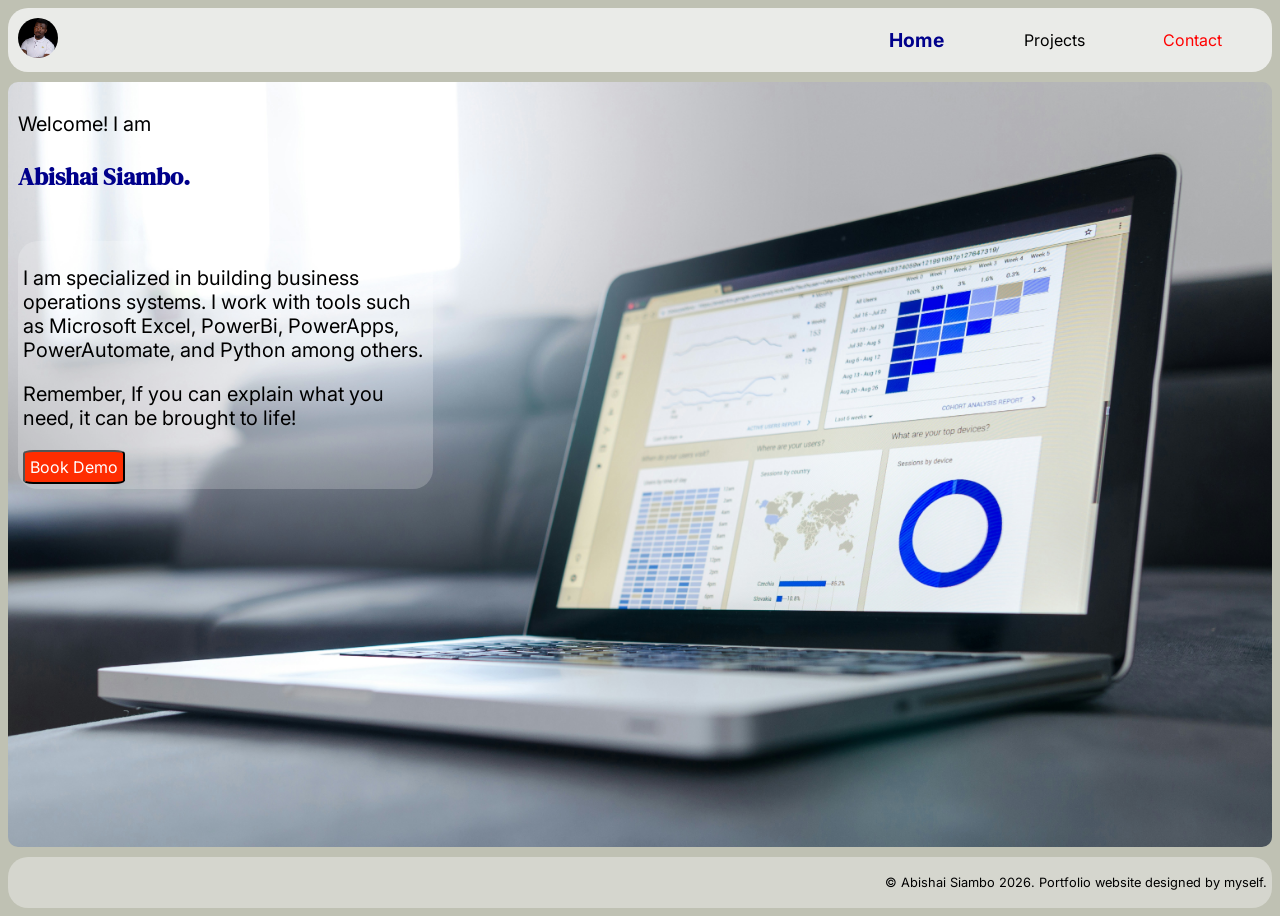
==== index.html @ 9d26d502 "Add files via upload" ====
<!DOCTYPE html>
    <html>

        <!--Head Section page-->
        <head>
            <meta charset = "UTF-8">
            <meta name="viewport" content="width=device-width"/>
            <title>Abishai Siambo</title>
            <link href="./MutoPortfolio.CSS" rel="stylesheet"/> 
            
            <!--Font External Link-->
            <link rel="preconnect" href="https://fonts.googleapis.com">
            <link rel="preconnect" href="https://fonts.gstatic.com" crossorigin>
            <link href="https://fonts.googleapis.com/css2?family=DM+Serif+Display:ital@0;1&family=Inter:ital,opsz,wght@0,14..32,100..900;1,14..32,100..900&family=Lora:ital,wght@0,400..700;1,400..700&family=Plus+Jakarta+Sans:ital,wght@0,200..800;1,200..800&display=swap" rel="stylesheet">
        </head>




















        <!--Body Section of Home Page-->
        <body>

            <!--Navigation section for the site-->
            <nav class="nav-items" id="top-navbar">
                <div class="nav-container">
                    <div class="pic-home">
                            <img src="./LinkedIn Profile Pic.jpg" />
                    </div>
                    <button class="navig home active">Home</button>
                    <button class="navig proj">Projects</button>
                    <button class="navig cont">Contact</button>               
                    
                </div>
            </nav>

            <!--Main section of the body-->
            <main>
                
                <section class="home main-container show">
                    <div> 
                        <p>Welcome! I am<br>
                        <p style="font-size: larger; font-weight: bolder; color: darkblue; font-family: DM Serif Display;">Abishai Siambo.</p>
                    </div>
                    <div></div>
                    <div></div>
                    <div class="intro-descr"> 
                        <p>I am specialized in building business operations systems. I work with tools such as Microsoft Excel, PowerBi, PowerApps, PowerAutomate, and Python among others.
                        <p>Remember, If you can explain what you need, it can be brought to life! </p>
                        <button class="home-demo-button">Book Demo</button>
                    </div>    
                    <div></div>
                    <div></div>
                </section>





























                <section class="projects main-container">
                    
                    <!-- ─── Section header + filter ─────────────────────────── -->
                    <div class="section-header">
                        <div class="filter-wrap">
                        <label for="cat-select">Filter</label>
                        <select class="filter-select" id="cat-select">
                            <option value="all">All projects</option>
                            <option value="power-platform">Power Platform</option>
                            <option value="excel">Excel</option>
                            <option value="power-bi">PowerBI</option>
                            <option value="web-dev">Web-Dev</option>
                        </select>
                        </div>
                    </div>








                    <!-- ─── Project list ─────────────────────────────────────── -->
                    <!--
                        Each .project-card has a data-category attribute.
                        The JS reads this to show/hide cards when the select changes.
                        Add more cards below following the exact same structure.
                    -->
                    <div class="project-list" id="project-list">


                        <!-- ══ Card 1: GK Millers Project ══════════════ -->
                        <div class="project-card" data-category="excel">

                            <!-- Always-visible header — clicking anywhere here toggles expand -->
                            <div class="card-header">

                                <!-- Thumbnail: swap src for a real screenshot -->
                                <img
                                class="card-thumb"
                                src="./Excel Logo.png"
                                onerror="this.style.background='#e2dfd8';this.removeAttribute('src')"
                                />

                                <!-- Title + short description -->
                                <div class="card-info">
                                <h3>Milling Company Production Planning Model</h3>
                                <p> Comprehensive excel-based model for production planning. Shows long-term inventory forecast based on planned production volumes and forecasted sales. </p>
                                <span class="card-tag">Excel</span>
                                </div>

                                <!-- Animated chevron -->
                                <svg class="card-chevron" viewBox="0 0 20 20" fill="none"
                                    stroke="currentColor" stroke-width="1.6" aria-hidden="true">
                                <polyline points="5,8 10,13 15,8"/>
                                </svg>

                            </div><!-- /.card-header -->


                            <!-- Expandable panel — hidden until card is clicked -->
                            <div class="card-expand">
                                <div class="expand-inner">

                                    <p class="expand-label">About this project</p>
                                    <p class="expand-body">
                                        This project demonstrates my planning and inventory management knowledge. It shows how a weekly input model can be prensented to stakeholders on a monthly basis. <br><br> 
                                        The model incorporates the full Sales and Operations Planning process. The weekly sales forecast, finnished goods inventory status, and raw materials inventory status a taken as starting inputs.
                                        The output is an extended forecast of inventory status in a dashboard format. It shows how inventory levels relate to the standard min and max stock holding range. The engine of the model is a planning section that allows for appropriate volumes to be planned on a weekly basis. <br>
                                    </p>

                                    <p class="expand-label">Tools used / Stack</p>
                                    <div class="pill-row">
                                        <span class="pill">Excel</span>
                                        <!-- <span class="pill">Power Automate</span>
                                        <span class="pill">SharePoint Lists</span>
                                        <span class="pill">SQL Server</span>
                                        <span class="pill">DAX</span>
                                        <span class="pill">Microsoft Teams</span> -->
                                    </div>

                                    <div class="expand-links">
                                        <a class="expand-link" href="https://www.youtube.com/watch?v=Q40YO1vEAWU" target="_blank">Demo Video</a>
                                        <!-- <a class="expand-link" href="#">Case study</a>
                                        <a class="expand-link" href="#">GitHub</a> -->
                                    </div>

                                </div><!-- /.expand-inner -->
                            </div><!-- /.card-expand -->

                        </div><!-- /.project-card -->









                    
                        <!-- ══ Card 2: Portfolio Website ══════════════ -->
                        <div class="project-card" data-category="web-dev">

                            <!-- Always-visible header — clicking anywhere here toggles expand -->
                            <div class="card-header">

                                <!-- Thumbnail: swap src for a real screenshot -->
                                <img
                                class="card-thumb"
                                src="./JavaScript-logo___.png"
                                onerror="this.style.background='#e2dfd8';this.removeAttribute('src')"
                                />

                                <!-- Title + short description -->
                                <div class="card-info">
                                <h3>Portfolio Website</h3>
                                <p> You're looking at it!... Built to showcase my skill stack ranging from Excel modelling, Power-platform app development, PowerBI report building etc.</p>
                                <span class="card-tag">Web-Dev</span>
                                </div>

                                <!-- Animated chevron -->
                                <svg class="card-chevron" viewBox="0 0 20 20" fill="none"
                                    stroke="currentColor" stroke-width="1.6" aria-hidden="true">
                                <polyline points="5,8 10,13 15,8"/>
                                </svg>

                            </div><!-- /.card-header -->


                            <!-- Expandable panel — hidden until card is clicked -->
                            <div class="card-expand">
                                <div class="expand-inner">

                                    <p class="expand-label">About this project</p>
                                    <p class="expand-body">
                                        Built using HTML, CSS and Javascript programming languages. The purpose of the website is to show the various projecs I have worked on over time. It also showcases my learning and problem solving abilities. <br>
                                    </p>

                                    <p class="expand-label">Tools used / Stack </p>
                                    <div class="pill-row">
                                        <span class="pill">HTML</span>
                                        <span class="pill">CSS</span>
                                        <span class="pill">Javascript</span>
                                        <!-- <span class="pill">SQL Server</span>
                                        <span class="pill">DAX</span>
                                        <span class="pill">Microsoft Teams</span> -->
                                    </div>


                                </div><!-- /.expand-inner -->
                            </div><!-- /.card-expand -->

                        </div><!-- /.project-card -->








                    
                        <!-- ══ Card 3: Fuel Approval PowerApp ══════════════ -->
                        <div class="project-card" data-category="power-platform">

                            <!-- Always-visible header — clicking anywhere here toggles expand -->
                            <div class="card-header">

                                <!-- Thumbnail: swap src for a real screenshot -->
                                <img
                                class="card-thumb"
                                src="./PowerAutomate.png"
                                onerror="this.style.background='#e2dfd8';this.removeAttribute('src')"
                                />

                                <!-- Title + short description -->
                                <div class="card-info">
                                <h3>Fuel Approval</h3>
                                <p> Approval app for fuel built using PowerApps, PowerAutomate, and SharePoint Lists </p>
                                <span class="card-tag">Power-platform</span>
                                </div>

                                <!-- Animated chevron -->
                                <svg class="card-chevron" viewBox="0 0 20 20" fill="none"
                                    stroke="currentColor" stroke-width="1.6" aria-hidden="true">
                                <polyline points="5,8 10,13 15,8"/>
                                </svg>

                            </div><!-- /.card-header -->


                            <!-- Expandable panel — hidden until card is clicked -->
                            <div class="card-expand">
                                <div class="expand-inner">

                                    <p class="expand-label">About this project</p>
                                    <p class="expand-body">
                                        Fuel approval system that includes a full cycle, ranging from requesters raising fuel requests using Microsoft PowerApps UI to Authorisers approving via Outlook email. <br>
                                        PowerAutomate handles the flow of the request from the request to the Authorisers, including archiving of historical data to an SQL database. SharePoint Lists serve as the database for short-term data storage.
                                    </p>

                                    <p class="expand-label">Tools used</p>
                                    <div class="pill-row">
                                        <span class="pill">PowerAutomate</span>
                                         <span class="pill">PowerApps</span>
                                         <span class="pill">SharePoint Lists</span>
                                         <span class="pill">MySQL</span>
                                        <!--<span class="pill">DAX</span>
                                        <span class="pill">Microsoft Teams</span> -->
                                    </div>

                                    <div class="expand-links">
                                        <a class="expand-link" href="#">Demo Video</a>
                                        <!-- <a class="expand-link" href="#">Case study</a>
                                        <a class="expand-link" href="#">GitHub</a> -->
                                    </div>

                                </div><!-- /.expand-inner -->
                            </div><!-- /.card-expand -->

                        </div><!-- /.project-card -->

















                        <!-- ══ Card 4: ALU Dashboard ══════════════ -->
                        <div class="project-card" data-category="power-bi">

                            <!-- Always-visible header — clicking anywhere here toggles expand -->
                            <div class="card-header">

                                <!-- Thumbnail: swap src for a real screenshot -->
                                <img
                                class="card-thumb"
                                src="./PowerBI.png"
                                onerror="this.style.background='#e2dfd8';this.removeAttribute('src')"
                                />

                                <!-- Title + short description -->
                                <div class="card-info">
                                <h3>Sales Dashboard</h3>
                                <p> Full scale Sales Reporting Dashboard showing sales revenue, quantities, profit, COGS for a fictional company. </p>
                                <span class="card-tag">PowerBI</span>
                                </div>

                                <!-- Animated chevron -->
                                <svg class="card-chevron" viewBox="0 0 20 20" fill="none"
                                    stroke="currentColor" stroke-width="1.6" aria-hidden="true">
                                <polyline points="5,8 10,13 15,8"/>
                                </svg>

                            </div><!-- /.card-header -->


                            <!-- Expandable panel — hidden until card is clicked -->
                            <div class="card-expand">
                                <div class="expand-inner">

                                    <p class="expand-label">About this project</p>
                                    <p class="expand-body">
                                        The dashboard shows the Sales revenue, quantities, profit and COGS in four different ways. By period, channel, country, and product. It also provides drilldown capabilities by category to provide greater insights to the data. Tool tips are included to show the sales manager performance for each metric. <br> <br>
                                        Lastly, the report is equipt with a descriptive home page and a help section to guide new users and to refresh the memories of prodigal users. Excel is used as a datasource for this report. <br>
                                    </p>

                                    <p class="expand-label">Tools used</p>
                                    <div class="pill-row">
                                        <span class="pill">PowerBI</span>
                                         <span class="pill">Excel</span>
                                        <!-- <span class="pill">SharePoint Lists</span>
                                        <span class="pill">SQL Server</span>
                                        <span class="pill">DAX</span>
                                        <span class="pill">Microsoft Teams</span> -->
                                    </div>

                                    
                                        <!-- <a class="expand-link" href="#">Case study</a>
                                        <a class="expand-link" href="#">GitHub</a> -->
                                    
                                    <div class="expand-links">
                                        <a class="expand-link" href="https://youtu.be/HsDoSrUYqwA" target="_blank">Demo Video</a>
                                        <!-- <a class="expand-link" href="#">Case study</a>
                                        <a class="expand-link" href="#">GitHub</a> -->
                                    </div>

                                </div><!-- /.expand-inner -->
                            </div><!-- /.card-expand -->

                        </div><!-- /.project-card -->

















                        <!-- ══ Add more cards here — same structure, different content ══ -->


                    </div><!-- /#project-list -->

                        

                </section>






































                <section class="contact main-container">
                        <div class ="contt words">
                            <p> Contact me through any of the following means: </p>
                        </div>
                        <div class ="contt call">
                            <img src="./WhatsApp.png"/>
                            <p> +260972 987621</p>
                        </div>
                        <div class ="contt email">
                            <img src="./Gmail.png"/>
                            <p> abishaismb79@gmail.com</p>
                        </div>
                        <div class ="contt lkdn">
                            <img src="./LinkedIn.png"/>
                            <p> Abishai Siambo</p>
                        </div>
                        <div class ="contt fb">
                            <img src="./Facebook.png"/>
                            <p> Motion Tech Analytics</p>
                        </div>
                </section>

                <section class="cover">
                    <div></div>
                </section>

            </main>  
            
            <!--Footer Section-->
            <footer>
                <Section>
                    <p> © Abishai Siambo 2026. Portfolio website designed by myself.</p>
                </Section>
            </footer>

            <!--Javascript link-->
            <script src="./MutoJS.js"></script>

        </body>

        
    </html>
---- MutoPortfolio.CSS ----
/*=================================
GENERAL ITEMS
===================================*/


body{
    display: flex;
    flex-direction: column;
    background-color: #BFC1B3;
    background-size: cover;
    min-height: 100vh;
}


.cover{
    display: block;
    background-color: black;
    position: fixed;
    z-index: 100;
    transform: translate(-100%);
    transition: transform 800ms ease;
}

.cover.show{
    transform: translateX(0);
}

main {
    flex: 1;
    display: flex;
    background-position: center;
    background-size:cover;
    margin-bottom: 10px;
    border-radius: 20px;   
}

.main-container {
    display: none;
}

/* Navigation Bar*/

nav{
    position: sticky;
    top: 0;
    z-index: 1;
    margin-bottom: 10px;
}

.navig {
    background-color: rgb(0, 0, 0, 0);
    border: none;
    font-size: 1rem;
    cursor: pointer;
    margin-bottom: 25px;
    border-radius: 10px;
    align-content: center;
    font-family: Inter,sans-serif;
    margin: 10px;
    border-radius: 10px;
}

.nav-container {
    display: grid;
    flex-direction: row;
    grid-template-columns: 6fr repeat(3,1fr);
    align-items: center;
    color: black;
    background-color: rgb(245, 245, 245, 0.8);
    border-radius: 20px;
    padding: 10px;
}

.pic-home img {
    height: 40px;
    border-radius: 50%;
}

.nav-container .active{ /* for clicked buttons in the nav section*/
    font-weight: bolder;
    color: darkblue;
    transform: scale(1.2);
    transition: 1s ease;
}

.cont { /*button for the contact in the nav section */  
    color: red; 
}

footer{
    padding: 5px;
    display: grid;
    font-family: Inter;
    align-content: center;
    font-size: 0.8rem;
    justify-content: right;
    background-color: rgb(245, 245, 245, 0.4);
    border-radius: 20px;
}

footer p{
    color: black;
    align-items: center;
}



































/*=============================================================================
 HOME SECTION 
 ===============================================================================*/


.home.show {                        
    display: grid;
    grid-template-columns: 1fr 1fr 1fr;
    grid-template-rows: 20% min-content auto;
    font-family: Inter,serif;
    font-size: 20px;
    border-radius: 10px;
    padding: 10px;
    background-image: url(./lukas-blazek-mcSDtbWXUZU-unsplash.jpg);
    background-size: cover;
}

.home-demo-button{                           /* Book now button*/
    font-family: Inter, sans-serif;
    font-size: 0.8em;
    background-color: rgb(255, 45, 0);
    color: white;
    border-radius: 10%;
    padding: 5px;
    cursor: pointer;
}

.intro-descr {                             /* Intro paragraph*/
    background-color: rgba(255, 255, 255, 0.2);
    color: black;
    border-radius: 20px;
    padding: 5px;
}





























/*=============================================================================
 PROJECTS SECTION 
 ===============================================================================*/

/* ─── Reset & base ─────────────────────────────────────── */


:root {
    --bg:          #f5f3ee;
    --surface:     #ffffff;
    --border:      #e2dfd8;
    --text-dark:   #1a1917;
    --text-mid:    #5a5854;
    --text-light:  #9b9791;
    --accent:      #1d6b4e;
    --accent-bg:   #e8f4ef;
    --accent-text: #0f3d2b;
    --tag-bg:      #edeae4;
    --tag-text:    #4a4844;
    --radius-sm:   6px;
    --radius-md:   10px;
    --radius-lg:   16px;
    --shadow:      0 1px 3px rgba(0,0,0,0.07), 0 4px 16px rgba(0,0,0,0.05);
    --shadow-hover:0 2px 6px rgba(0,0,0,0.09), 0 8px 28px rgba(0,0,0,0.09);
    --font-display:'DM Serif Display', Georgia, serif;
    --font-body:   'DM Sans', system-ui, sans-serif;
    --transition:  0.22s ease;
}

.projects.show {
    display: grid;
    flex: 1;
    background: rgba(0,0,0,0.2);
    color: var(--text-dark);
    font-family: Inter,serif;
    border-radius: 10px;
    padding: 10px;
    width: 1fr;
    background-size: cover;
    flex-direction: row;
}


/* ─── Section header ───────────────────────────────────── */
.section-header {
    max-width: 860px;
    margin: 0 auto 2.5rem;
    display: flex;
    align-items: baseline;
    justify-content: space-between;
    gap: 1rem;
    flex-wrap: wrap;
}


/* ─── Filter select ────────────────────────────────────── */
.filter-wrap {
    display: flex;
    align-items: center;
    gap: 8px;
}

.filter-wrap label {
    font-size: 13px;
    color: var(--text-mid);
}

.filter-select {
    font-family: var(--font-body);
    font-size: 13px;
    color: var(--text-dark);
    background: var(--surface);
    border: 1px solid var(--border);
    border-radius: var(--radius-sm);
    padding: 6px 28px 6px 10px;
    appearance: none;
    -webkit-appearance: none;
    background-image: url("data:image/svg+xml,%3Csvg xmlns='http://www.w3.org/2000/svg' width='12' height='12' viewBox='0 0 12 12'%3E%3Cpath fill='%235a5854' d='M2 4l4 4 4-4'/%3E%3C/svg%3E");
    background-repeat: no-repeat;
    background-position: right 8px center;
    cursor: pointer;
    transition: border-color var(--transition);
}

.filter-select:focus {
    outline: none;
    border-color: var(--accent);
}


/* ─── Project list ─────────────────────────────────────── */
.project-list {
    max-width: 860px;
    margin: 0 auto;
    display: flex;
    flex-direction: column;
    gap: 1px;                        /* creates hairline between cards */
    background: var(--border);
    border: 1px solid var(--border);
    border-radius: var(--radius-lg);
    overflow: hidden;
    box-shadow: var(--shadow);
    background-color: white;

    /* page-load fade-in */
    animation: listFadeIn 0.4s ease both;
}

@keyframes listFadeIn {
    from { opacity: 0; transform: translateY(10px); }
    to   { opacity: 1; transform: translateY(0); }
}


/* ─── Project card ─────────────────────────────────────── */
.project-card {
    background: var(--surface);
    cursor: pointer;
    transition: background var(--transition);

    /* staggered entrance per card */
    opacity: 0;
    animation: cardIn 0.35s ease forwards;
    margin: 10px;
    border-radius: 10px;
}

/* stagger delays — add more as needed */
.project-card:nth-child(1) { animation-delay: 0.05s; }
.project-card:nth-child(2) { animation-delay: 0.12s; }
.project-card:nth-child(3) { animation-delay: 0.19s; }
.project-card:nth-child(4) { animation-delay: 0.26s; }
.project-card:nth-child(5) { animation-delay: 0.33s; }

@keyframes cardIn {
    from { opacity: 0; transform: translateX(-6px); }
    to   { opacity: 1; transform: translateX(0); }
}

.project-card:hover {
    background: #faf9f7;
}


/* ─── Card header (always visible) ────────────────────── */
.card-header {
    display: grid;
    grid-template-columns: 150px 1fr auto;
    align-items: center;
    gap: 1.25rem;
    padding: 1.1rem 1.25rem;
    background-color: whitesmoke;
    border-radius: 10px;
    
}

/* thumbnail */
.card-thumb {
    width: 150px;
    height: 84px;
    border-radius: var(--radius-md);
    object-fit: cover;
    background: var(--tag-bg);
    display: block;
    flex-shrink: 0;

    /* subtle scale on card hover */
    transition: transform 0.3s ease;
}

.project-card:hover .card-thumb {
    transform: scale(1.03);
}

/* text block */
.card-info {
    min-width: 0;        /* allow text to truncate inside grid */
}

.card-info h3 {
    font-size: 15px;
    font-weight: 500;
    color: var(--text-dark);
    margin-bottom: 5px;
    white-space: nowrap;
    overflow: hidden;
    text-overflow: ellipsis;
}

.card-info p {
    font-size: 13px;
    color: var(--text-mid);
    line-height: 1.55;

    /* clamp to 2 lines */
    display: -webkit-box;
    -webkit-line-clamp: 2;
    -webkit-box-orient: vertical;
    overflow: hidden;
}

.card-tag {
    display: inline-block;
    margin-top: 7px;
    font-size: 11px;
    font-weight: 500;
    letter-spacing: 0.04em;
    padding: 2px 8px;
    border-radius: 20px;
    background: var(--accent-bg);
    color: var(--accent-text);
}

/* chevron */
.card-chevron {
    width: 20px;
    height: 20px;
    flex-shrink: 0;
    color: var(--text-light);
    transition: transform 0.28s ease, color 0.2s ease;
}

.project-card.open .card-chevron {
    transform: rotate(180deg);
    color: var(--accent);
}


/* ─── Expandable panel ─────────────────────────────────── */
.card-expand {
    max-height: 0;
    overflow: hidden;

    /*
    Animating max-height:
    On open  → max-height goes from 0 → 600px (large enough to fit any content)
    On close → max-height goes back to 0
    The content itself doesn't change height, only the clipping changes.
    */
    transition: max-height 0.38s cubic-bezier(0.4, 0, 0.2, 1);
}

.project-card.open .card-expand {
    max-height: 600px;
}

/* inner padding sits inside the animated clip so it doesn't
    cause a visible gap when the card is collapsed */
.expand-inner {
    border-top: 1px solid var(--border);
    padding: 1.25rem 1.25rem 1.5rem;

    /* fade content in slightly after the panel opens */
    opacity: 0;
    transform: translateY(4px);
    transition: opacity 0.2s ease 0.15s, transform 0.2s ease 0.15s;
}

.project-card.open .expand-inner {
    opacity: 1;
    transform: translateY(0);
}

/* sub-labels inside expanded panel */
.expand-label {
    font-size: 11px;
    font-weight: 500;
    letter-spacing: 0.07em;
    text-transform: uppercase;
    color: var(--text-light);
    margin-bottom: 6px;
}

.expand-body {
    font-size: 14px;
    color: var(--text-mid);
    line-height: 1.75;
    margin-bottom: 1.1rem;
}

/* stack pills */
.pill-row {
    display: flex;
    flex-wrap: wrap;
    gap: 6px;
    margin-bottom: 1.25rem;
}

.pill {
    font-size: 12px;
    color: var(--tag-text);
    background: var(--tag-bg);
    border-radius: 20px;
    padding: 3px 11px;
}

/* action links */
.expand-links {
    display: flex;
    gap: 8px;
    flex-wrap: wrap;
}

.expand-link {
    font-size: 13px;
    font-weight: 500;
    color: var(--accent);
    text-decoration: none;
    padding: 6px 14px;
    border: 1px solid currentColor;
    border-radius: var(--radius-sm);
    transition: background var(--transition), color var(--transition);
}

.expand-link:hover {
    background: var(--accent);
    color: #fff;
}


/* ─── Responsive ───────────────────────────────────────── */
@media (max-width: 560px) {
    .card-header {
    grid-template-columns: 100px 1fr auto;
    gap: 0.9rem;
    padding: 0.9rem 1rem;
    }

    .card-thumb {
    width: 100px;
    height: 60px;
    }
}



























/*=============================================================================
 ABOUT SECTION 
 ===============================================================================*/














/*=============================================================================
 CONTACT SECTION 
 ===============================================================================*/

.contact.show{
    display: grid;
    flex: 1;
    flex-direction: row;
    grid-template-columns: auto auto;
    grid-template-rows:min-content min-content auto;
    align-content: flex-end;
    font-family: Inter, sans-serif;
    background-image: url(./melinda-gimpel-5Ne6mMQtIdo-unsplash.jpg);
    background-size:contain;
    border-radius: 20px;
    color: black;
}

.contact.show :first-child{
    grid-column: span 2; /*makes the first child to occupy a full width of the screen*/
    background-color: rgb(0, 0, 0, 0);
    color: white;
    font-size: 1.5rem;
}

.contact img {          /* for all icon images*/
    height: 2rem;
    margin: 10px;
}

.contt {
    background-color: rgb(245, 245, 245, 0.8);
    margin-bottom: 10px;
    margin-left: 10px;
    margin-right: 10px;
    border-radius: 20px;
    display: flex;
    flex-direction: row;
    align-self: center;
    justify-content: center;
    font: white;
}
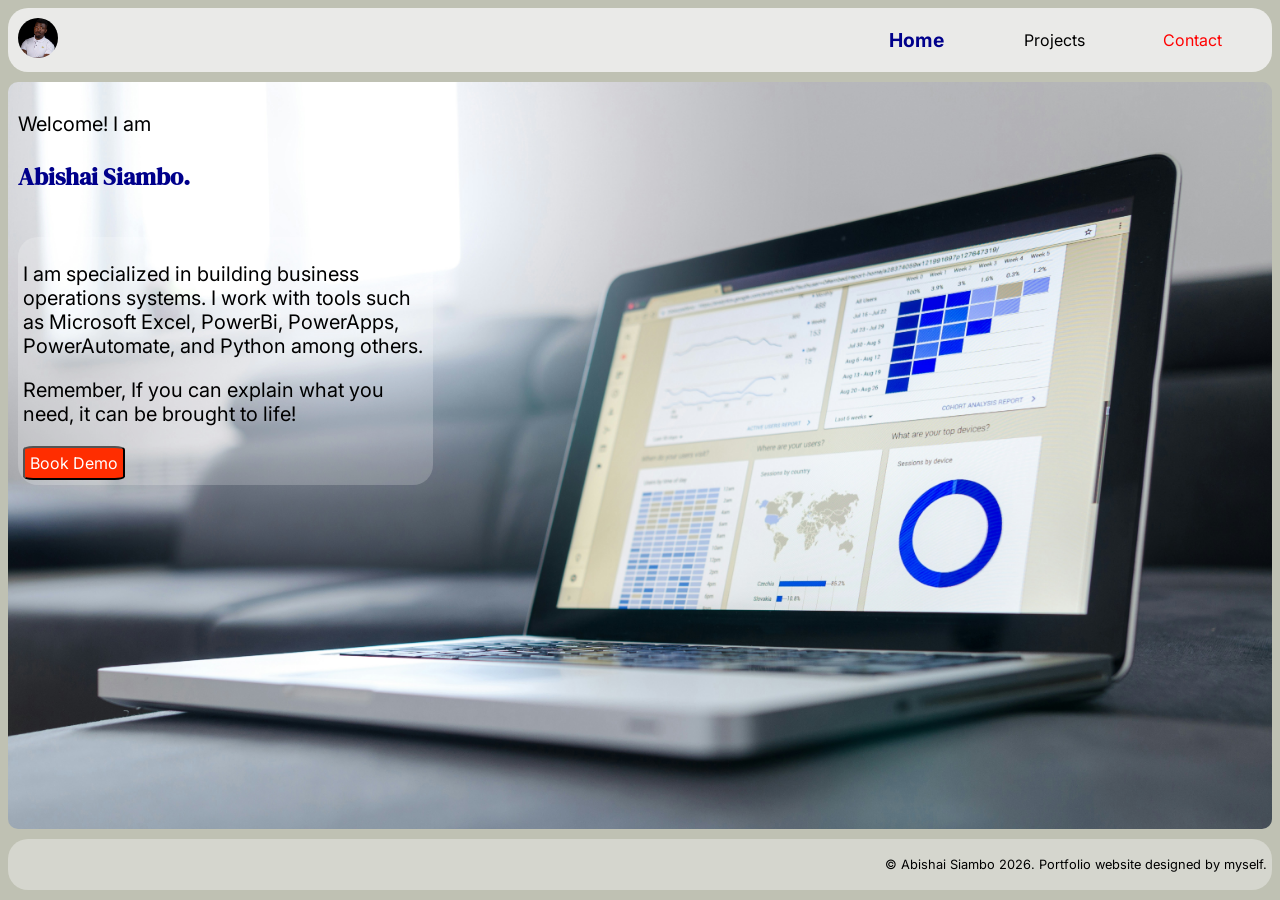
==== commit cc758588: "Update index.html" ====
--- a/index.html
+++ b/index.html
@@ -402,11 +402,69 @@
 
 
 
-
-
-
-
-
+                        
+
+
+
+                        <!-- ══ Card 5: Butchery Tracker ══════════════ -->
+                        <div class="project-card" data-category="excel">
+
+                            <!-- Always-visible header — clicking anywhere here toggles expand -->
+                            <div class="card-header">
+
+                                <!-- Thumbnail: swap src for a real screenshot -->
+                                <img
+                                class="card-thumb"
+                                src="./Excel Logo.png"
+                                onerror="this.style.background='#e2dfd8';this.removeAttribute('src')"
+                                />
+
+                                <!-- Title + short description -->
+                                <div class="card-info">
+                                <h3>Butchery Tracker</h3>
+                                <p> Comprehensive butchery operations tracker built using excel with VBA functionality on data entry. Built for a client that needed an excel based tracker for expenses and sales, complete with a simple dashboard to show key metrics. </p>
+                                <span class="card-tag">excel</span>
+                                </div>
+
+                                <!-- Animated chevron -->
+                                <svg class="card-chevron" viewBox="0 0 20 20" fill="none"
+                                    stroke="currentColor" stroke-width="1.6" aria-hidden="true">
+                                <polyline points="5,8 10,13 15,8"/>
+                                </svg>
+
+                            </div><!-- /.card-header -->
+
+
+                            <!-- Expandable panel — hidden until card is clicked -->
+                            <div class="card-expand">
+                                <div class="expand-inner">
+
+                                    <p class="expand-label">About this project</p>
+                                    <p class="expand-body">
+                                        The Tracker has was built to have a simple yet complete end to end cycle of butchery operations. It has a data entry section for expenses and sales, implemented using VBA forms to improve the ease of data entry. <br>
+                                        Other sections include a data analysis, complete with a stock replenishment section that allows for replenishment planning based on historical sales data. Outputs are presented in dashboard format to improve visibility and improve decision making.
+                                    </p>
+
+                                    <p class="expand-label">Tools used</p>
+                                    <div class="pill-row">
+                                        <span class="pill">Excel</span>
+                                        <!--<span class="pill">excel</span>
+                                        <span class="pill">SharePoint Lists</span>
+                                        <span class="pill">SQL Server</span>
+                                        <span class="pill">DAX</span>
+                                        <span class="pill">Microsoft Teams</span> -->
+                                    </div>
+
+                                                                  
+                                    <div class="expand-links">
+                                        <a class="expand-link" href="https://youtu.be/HsDoSrUYqwA" target="_blank">Demo Video</a>
+                                        
+                                    </div>
+
+                                </div><!-- /.expand-inner -->
+                            </div><!-- /.card-expand -->
+
+                        </div><!-- /.project-card -->
 
 
 
@@ -503,4 +561,4 @@
         </body>
 
         
-    </html>+    </html>
--- a/MutoPortfolio.CSS
+++ b/MutoPortfolio.CSS
@@ -8,7 +8,7 @@
     flex-direction: column;
     background-color: #BFC1B3;
     background-size: cover;
-    min-height: 100vh;
+    min-height: 98vh;
 }
 
 
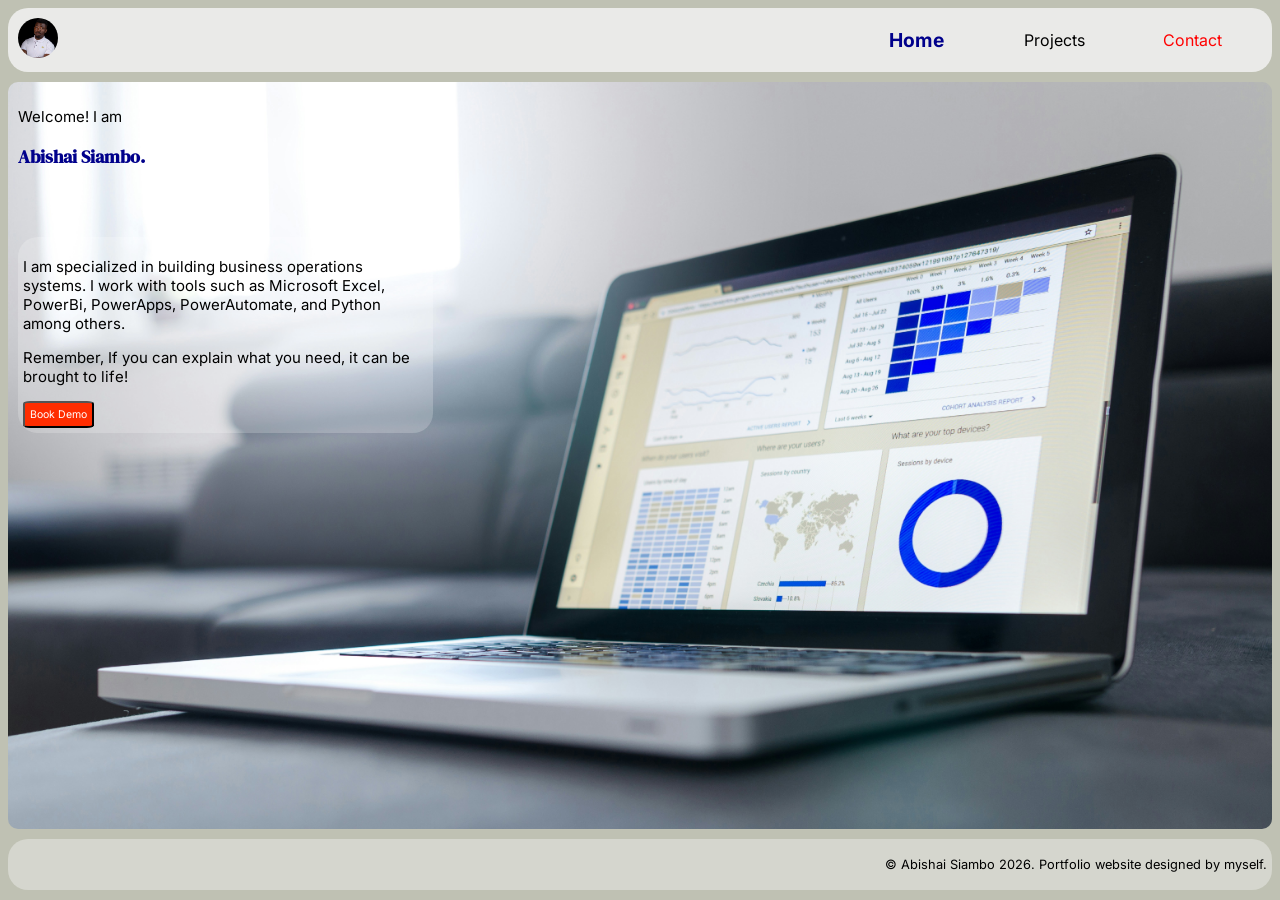
==== commit 76f6cafc: "Update index.html" ====
--- a/index.html
+++ b/index.html
@@ -259,9 +259,13 @@
 
 
 
-                    
-                        <!-- ══ Card 3: Fuel Approval PowerApp ══════════════ -->
-                        <div class="project-card" data-category="power-platform">
+
+
+
+
+
+                        <!-- ══ Card 3: ALU Dashboard ══════════════ -->
+                        <div class="project-card" data-category="power-bi">
 
                             <!-- Always-visible header — clicking anywhere here toggles expand -->
                             <div class="card-header">
@@ -269,13 +273,155 @@
                                 <!-- Thumbnail: swap src for a real screenshot -->
                                 <img
                                 class="card-thumb"
-                                src="./PowerAutomate.png"
+                                src="./PowerBI.png"
                                 onerror="this.style.background='#e2dfd8';this.removeAttribute('src')"
                                 />
 
                                 <!-- Title + short description -->
                                 <div class="card-info">
-                                <h3>Fuel Approval</h3>
+                                <h3>Sales Dashboard</h3>
+                                <p> Full scale Sales Reporting Dashboard showing sales revenue, quantities, profit, COGS for a fictional company. </p>
+                                <span class="card-tag">PowerBI</span>
+                                </div>
+
+                                <!-- Animated chevron -->
+                                <svg class="card-chevron" viewBox="0 0 20 20" fill="none"
+                                    stroke="currentColor" stroke-width="1.6" aria-hidden="true">
+                                <polyline points="5,8 10,13 15,8"/>
+                                </svg>
+
+                            </div><!-- /.card-header -->
+
+
+                            <!-- Expandable panel — hidden until card is clicked -->
+                            <div class="card-expand">
+                                <div class="expand-inner">
+
+                                    <p class="expand-label">About this project</p>
+                                    <p class="expand-body">
+                                        The dashboard shows the Sales revenue, quantities, profit and COGS in four different ways. By period, channel, country, and product. It also provides drilldown capabilities by category to provide greater insights to the data. Tool tips are included to show the sales manager performance for each metric. <br> <br>
+                                        Lastly, the report is equipt with a descriptive home page and a help section to guide new users and to refresh the memories of prodigal users. Excel is used as a datasource for this report. <br>
+                                    </p>
+
+                                    <p class="expand-label">Tools used</p>
+                                    <div class="pill-row">
+                                        <span class="pill">PowerBI</span>
+                                         <span class="pill">Excel</span>
+                                        <!-- <span class="pill">SharePoint Lists</span>
+                                        <span class="pill">SQL Server</span>
+                                        <span class="pill">DAX</span>
+                                        <span class="pill">Microsoft Teams</span> -->
+                                    </div>
+
+                                    
+                                        <!-- <a class="expand-link" href="#">Case study</a>
+                                        <a class="expand-link" href="#">GitHub</a> -->
+                                    
+                                    <div class="expand-links">
+                                        <a class="expand-link" href="https://youtu.be/HsDoSrUYqwA" target="_blank">Demo Video</a>
+                                        <!-- <a class="expand-link" href="#">Case study</a>
+                                        <a class="expand-link" href="#">GitHub</a> -->
+                                    </div>
+
+                                </div><!-- /.expand-inner -->
+                            </div><!-- /.card-expand -->
+
+                        </div><!-- /.project-card -->
+
+
+
+
+
+
+
+
+                        <!-- ══ Card 4: Chicken Quality Control PowerApp ══════════════ -->
+                        <div class="project-card" data-category="power-platform">
+
+                            <!-- Always-visible header — clicking anywhere here toggles expand -->
+                            <div class="card-header">
+
+                                <!-- Thumbnail: swap src for a real screenshot -->
+                                <img
+                                class="card-thumb"
+                                src="./PowerPlatformLogo.png"
+                                onerror="this.style.background='#e2dfd8';this.removeAttribute('src')"
+                                />
+
+                                <!-- Title + short description -->
+                                <div class="card-info">
+                                <h3>Chicken Meat Quality Control App</h3>
+                                <p> This is a PowerPlatform solution for a fictional chicken company's production site quality control operations. It focusses on quality parameter data capturing. </p>
+                                <span class="card-tag">Power-platform</span>
+                                </div>
+
+                                <!-- Animated chevron -->
+                                <svg class="card-chevron" viewBox="0 0 20 20" fill="none"
+                                    stroke="currentColor" stroke-width="1.6" aria-hidden="true">
+                                <polyline points="5,8 10,13 15,8"/>
+                                </svg>
+
+                            </div><!-- /.card-header -->
+
+
+                            <!-- Expandable panel — hidden until card is clicked -->
+                            <div class="card-expand">
+                                <div class="expand-inner">
+
+                                    <p class="expand-label">About this project</p>
+                                    <p class="expand-body">
+                                        A big part of quality control is records management. It is said in the quality control circles that if there is no record, then there is no evidence of quality control. However, manual paperwork in data capturing can be cambersome as physical records can easily be lost.<br><br>
+                                        This app fixes that problem. Data is captured electronically using a phone/tablet and is stored on a sharepoint list storage. It is easily accessible for future tracing and data analysis.
+                                    </p>
+
+                                    <p class="expand-label">Tools used</p>
+                                    <div class="pill-row">
+                                        <span class="pill">PowerApps</span>
+                                        <span class="pill">SharePoint Lists</span>
+                                        <!--<span class="pill">DAX</span>
+                                        <span class="pill">Microsoft Teams</span> -->
+                                    </div>
+
+                                    <div class="expand-links">
+                                        <a class="expand-link" href="https://www.youtube.com/watch?v=HDoMVOCXrGM">Demo Video</a>
+                                        <!-- <a class="expand-link" href="#">Case study</a>
+                                        <a class="expand-link" href="#">GitHub</a> -->
+                                    </div>
+
+                                </div><!-- /.expand-inner -->
+                            </div><!-- /.card-expand -->
+
+                        </div><!-- /.project-card -->
+
+
+                        
+
+
+
+
+
+
+
+
+
+
+
+                        <!-- ══ Card 5: Fuel Approval PowerApp ══════════════ -->
+                        <div class="project-card" data-category="power-platform">
+
+                            <!-- Always-visible header — clicking anywhere here toggles expand -->
+                            <div class="card-header">
+
+                                <!-- Thumbnail: swap src for a real screenshot -->
+                                <img
+                                class="card-thumb"
+                                src="./PowerPlatformLogo.png"
+                                onerror="this.style.background='#e2dfd8';this.removeAttribute('src')"
+                                />
+
+                                <!-- Title + short description -->
+                                <div class="card-info">
+                                <h3>Fuel Approvals App</h3>
                                 <p> Approval app for fuel built using PowerApps, PowerAutomate, and SharePoint Lists </p>
                                 <span class="card-tag">Power-platform</span>
                                 </div>
@@ -335,78 +481,7 @@
 
 
 
-
-                        <!-- ══ Card 4: ALU Dashboard ══════════════ -->
-                        <div class="project-card" data-category="power-bi">
-
-                            <!-- Always-visible header — clicking anywhere here toggles expand -->
-                            <div class="card-header">
-
-                                <!-- Thumbnail: swap src for a real screenshot -->
-                                <img
-                                class="card-thumb"
-                                src="./PowerBI.png"
-                                onerror="this.style.background='#e2dfd8';this.removeAttribute('src')"
-                                />
-
-                                <!-- Title + short description -->
-                                <div class="card-info">
-                                <h3>Sales Dashboard</h3>
-                                <p> Full scale Sales Reporting Dashboard showing sales revenue, quantities, profit, COGS for a fictional company. </p>
-                                <span class="card-tag">PowerBI</span>
-                                </div>
-
-                                <!-- Animated chevron -->
-                                <svg class="card-chevron" viewBox="0 0 20 20" fill="none"
-                                    stroke="currentColor" stroke-width="1.6" aria-hidden="true">
-                                <polyline points="5,8 10,13 15,8"/>
-                                </svg>
-
-                            </div><!-- /.card-header -->
-
-
-                            <!-- Expandable panel — hidden until card is clicked -->
-                            <div class="card-expand">
-                                <div class="expand-inner">
-
-                                    <p class="expand-label">About this project</p>
-                                    <p class="expand-body">
-                                        The dashboard shows the Sales revenue, quantities, profit and COGS in four different ways. By period, channel, country, and product. It also provides drilldown capabilities by category to provide greater insights to the data. Tool tips are included to show the sales manager performance for each metric. <br> <br>
-                                        Lastly, the report is equipt with a descriptive home page and a help section to guide new users and to refresh the memories of prodigal users. Excel is used as a datasource for this report. <br>
-                                    </p>
-
-                                    <p class="expand-label">Tools used</p>
-                                    <div class="pill-row">
-                                        <span class="pill">PowerBI</span>
-                                         <span class="pill">Excel</span>
-                                        <!-- <span class="pill">SharePoint Lists</span>
-                                        <span class="pill">SQL Server</span>
-                                        <span class="pill">DAX</span>
-                                        <span class="pill">Microsoft Teams</span> -->
-                                    </div>
-
-                                    
-                                        <!-- <a class="expand-link" href="#">Case study</a>
-                                        <a class="expand-link" href="#">GitHub</a> -->
-                                    
-                                    <div class="expand-links">
-                                        <a class="expand-link" href="https://youtu.be/HsDoSrUYqwA" target="_blank">Demo Video</a>
-                                        <!-- <a class="expand-link" href="#">Case study</a>
-                                        <a class="expand-link" href="#">GitHub</a> -->
-                                    </div>
-
-                                </div><!-- /.expand-inner -->
-                            </div><!-- /.card-expand -->
-
-                        </div><!-- /.project-card -->
-
-
-
-                        
-
-
-
-                        <!-- ══ Card 5: Butchery Tracker ══════════════ -->
+                        <!-- ══ Card 6: Butchery Tracker ══════════════ -->
                         <div class="project-card" data-category="excel">
 
                             <!-- Always-visible header — clicking anywhere here toggles expand -->
@@ -421,9 +496,9 @@
 
                                 <!-- Title + short description -->
                                 <div class="card-info">
-                                <h3>Butchery Tracker</h3>
+                                <h3>Butchery Operations Tracker</h3>
                                 <p> Comprehensive butchery operations tracker built using excel with VBA functionality on data entry. Built for a client that needed an excel based tracker for expenses and sales, complete with a simple dashboard to show key metrics. </p>
-                                <span class="card-tag">excel</span>
+                                <span class="card-tag">Excel</span>
                                 </div>
 
                                 <!-- Animated chevron -->
@@ -441,7 +516,7 @@
 
                                     <p class="expand-label">About this project</p>
                                     <p class="expand-body">
-                                        The Tracker has was built to have a simple yet complete end to end cycle of butchery operations. It has a data entry section for expenses and sales, implemented using VBA forms to improve the ease of data entry. <br>
+                                        The Tracker has was built to have a simple yet complete end to end cycle of butchery operations. It has a data entry section for expenses and sales, implemented using VBA forms to improve the ease of data entry. <br><br>
                                         Other sections include a data analysis, complete with a stock replenishment section that allows for replenishment planning based on historical sales data. Outputs are presented in dashboard format to improve visibility and improve decision making.
                                     </p>
 
@@ -474,6 +549,81 @@
 
 
 
+
+
+
+
+
+
+
+
+                        <!-- ══ Card 7: Adventure Trips Dashboard ══════════════ -->
+                        <div class="project-card" data-category="power-bi">
+
+                            <!-- Always-visible header — clicking anywhere here toggles expand -->
+                            <div class="card-header">
+
+                                <!-- Thumbnail: swap src for a real screenshot -->
+                                <img
+                                class="card-thumb"
+                                src="./PowerBI.png"
+                                onerror="this.style.background='#e2dfd8';this.removeAttribute('src')"
+                                />
+
+                                <!-- Title + short description -->
+                                <div class="card-info">
+                                <h3>Intercity Bus Logistics Dashboard</h3>
+                                <p> This simple one page dashboard models the Zambian intercity bus logistics business. It captures operational metrics for easy monitoring. </p>
+                                <span class="card-tag">PowerBI</span>
+                                </div>
+
+                                <!-- Animated chevron -->
+                                <svg class="card-chevron" viewBox="0 0 20 20" fill="none"
+                                    stroke="currentColor" stroke-width="1.6" aria-hidden="true">
+                                <polyline points="5,8 10,13 15,8"/>
+                                </svg>
+
+                            </div><!-- /.card-header -->
+
+
+                            <!-- Expandable panel — hidden until card is clicked -->
+                            <div class="card-expand">
+                                <div class="expand-inner">
+
+                                    <p class="expand-label">About this project</p>
+                                    <p class="expand-body">
+                                        This dashboard gives insight into the main operational KPIs for the Zambian intercity bus logistics busniess. It provides insight on revenue, number trips, trip durations, and station fees by route and by bus. Additionally, maintenan costs per bus are included to ease the process of route cause analysis when needed. <br><br>
+                                        The model is two dimentional, showing the magnitute of these KPIs over time. This is great for showing the company's growth, especially to important stakeholders and would be investors. It also flags danger in the case that the company may be performing below previously achieved levels.
+                                    </p>
+
+                                    <p class="expand-label">Tools used</p>
+                                    <div class="pill-row">
+                                        <span class="pill">PowerBI</span>
+                                        <!--<span class="pill">Excel</span>
+                                        <span class="pill">SharePoint Lists</span>
+                                        <span class="pill">SQL Server</span>
+                                        <span class="pill">DAX</span>
+                                        <span class="pill">Microsoft Teams</span> -->
+                                    </div>
+
+                                    
+                                        <!-- <a class="expand-link" href="#">Case study</a>
+                                        <a class="expand-link" href="#">GitHub</a> -->
+                                    
+                                    <div class="expand-links">
+                                        <a class="expand-link" href="https://www.youtube.com/watch?v=3DlqBBOPZ_I" target="_blank">Demo Video</a>
+                                        <!-- <a class="expand-link" href="#">Case study</a>
+                                        <a class="expand-link" href="#">GitHub</a> -->
+                                    </div>
+
+                                </div><!-- /.expand-inner -->
+                            </div><!-- /.card-expand -->
+
+                        </div><!-- /.project-card -->
+
+
+
+
                         <!-- ══ Add more cards here — same structure, different content ══ -->
 
 
@@ -489,6 +639,12 @@
 
 
 
+
+
+
+
+
+                
 
 
 
@@ -562,3 +718,6 @@
 
         
     </html>
+
+        
+    </html>
--- a/MutoPortfolio.CSS
+++ b/MutoPortfolio.CSS
@@ -147,7 +147,7 @@
     grid-template-columns: 1fr 1fr 1fr;
     grid-template-rows: 20% min-content auto;
     font-family: Inter,serif;
-    font-size: 20px;
+    font-size: 15px;
     border-radius: 10px;
     padding: 10px;
     background-image: url(./lukas-blazek-mcSDtbWXUZU-unsplash.jpg);
@@ -156,7 +156,7 @@
 
 .home-demo-button{                           /* Book now button*/
     font-family: Inter, sans-serif;
-    font-size: 0.8em;
+    font-size: 0.7em;
     background-color: rgb(255, 45, 0);
     color: white;
     border-radius: 10%;
@@ -598,29 +598,30 @@
     grid-column: span 2; /*makes the first child to occupy a full width of the screen*/
     background-color: rgb(0, 0, 0, 0);
     color: white;
-    font-size: 1.5rem;
+    font-size: 1.2rem;
 }
 
 .contact img {          /* for all icon images*/
-    height: 2rem;
+    height: 1rem;
     margin: 10px;
 }
 
 .contt {
-    background-color: rgb(245, 245, 245, 0.8);
+    background-color: rgb(245, 245, 245, 0.1);
     margin-bottom: 10px;
     margin-left: 10px;
     margin-right: 10px;
     border-radius: 20px;
     display: flex;
     flex-direction: row;
-    align-self: center;
+    align-items: center;
     justify-content: center;
-    font: white;
-}
-
-
-
-
-
-
+    color: white;
+    font-size: 0.8rem;
+}
+
+
+
+
+
+
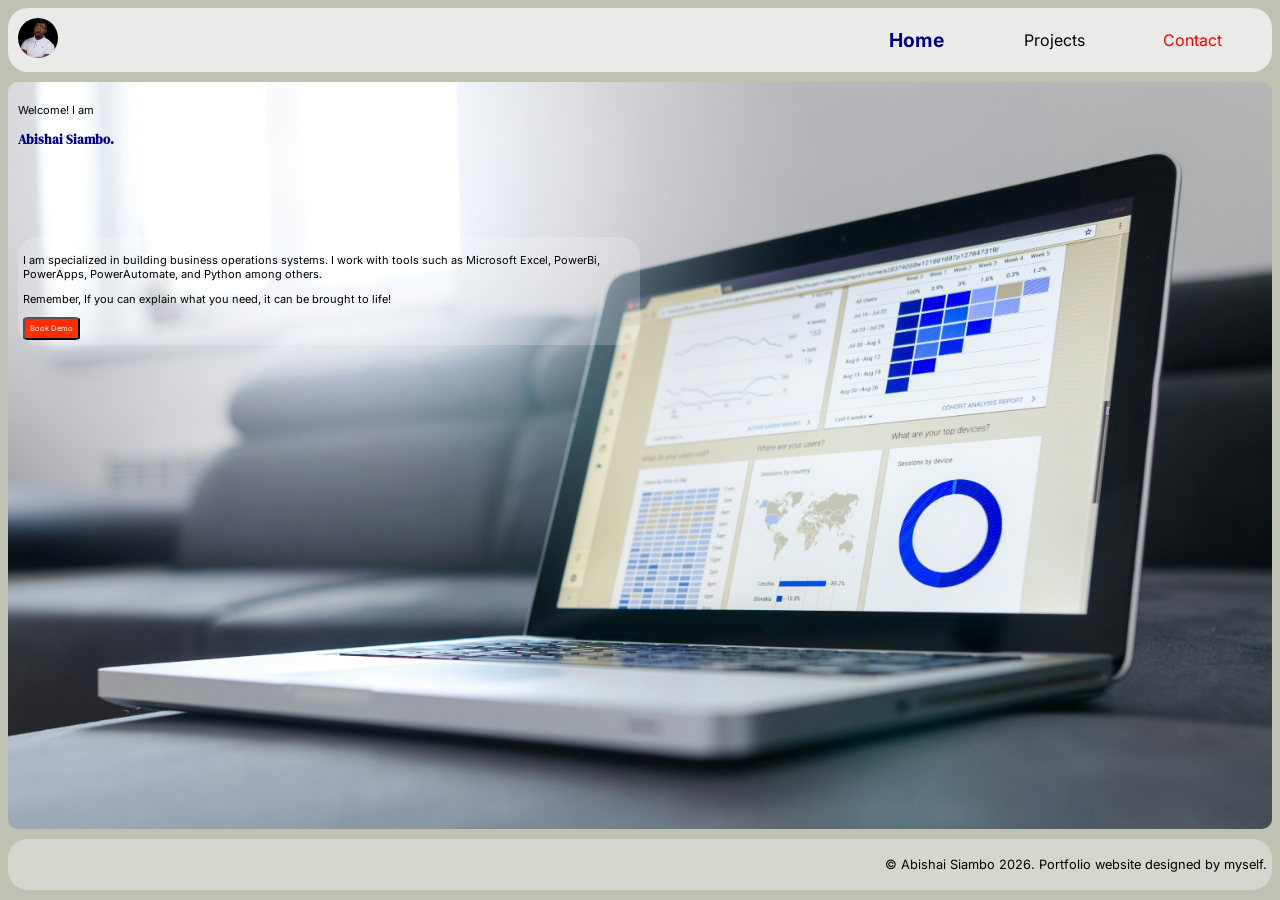
==== commit 14f72eb4: "Update index.html" ====
--- a/index.html
+++ b/index.html
@@ -370,7 +370,7 @@
 
                                     <p class="expand-label">About this project</p>
                                     <p class="expand-body">
-                                        A big part of quality control is records management. It is said in the quality control circles that if there is no record, then there is no evidence of quality control. However, manual paperwork in data capturing can be cambersome as physical records can easily be lost.<br><br>
+                                        A large part of quality control involves records management. It is said in the quality control circles that if there is no record, then there is no evidence of quality control. However, manual paperwork in data capturing can be cumbersome as physical records are difficult to manage and can easily be lost.<br><br>
                                         This app fixes that problem. Data is captured electronically using a phone/tablet and is stored on a sharepoint list storage. It is easily accessible for future tracing and data analysis.
                                     </p>
 
--- a/MutoPortfolio.CSS
+++ b/MutoPortfolio.CSS
@@ -144,10 +144,10 @@
 
 .home.show {                        
     display: grid;
-    grid-template-columns: 1fr 1fr 1fr;
+    grid-template-columns: 2fr 1fr 1fr;
     grid-template-rows: 20% min-content auto;
     font-family: Inter,serif;
-    font-size: 15px;
+    font-size: 11px;
     border-radius: 10px;
     padding: 10px;
     background-image: url(./lukas-blazek-mcSDtbWXUZU-unsplash.jpg);
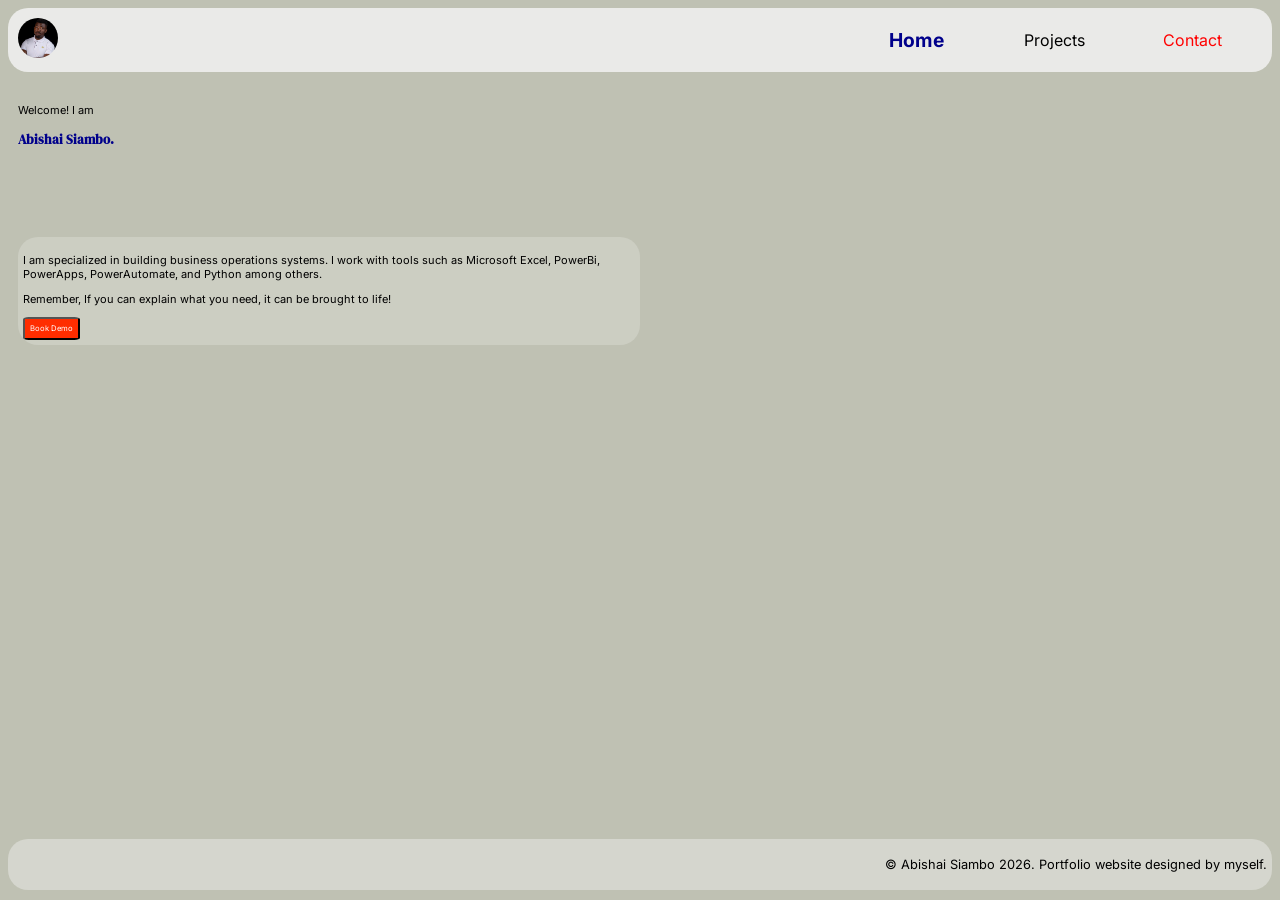
==== commit a51130ec: "modifying html code for asset path changes" ====
--- a/index.html
+++ b/index.html
@@ -6,7 +6,7 @@
             <meta charset = "UTF-8">
             <meta name="viewport" content="width=device-width"/>
             <title>Abishai Siambo</title>
-            <link href="./MutoPortfolio.CSS" rel="stylesheet"/> 
+            <link href="./css/MutoPortfolio.CSS" rel="stylesheet"/> 
             
             <!--Font External Link-->
             <link rel="preconnect" href="https://fonts.googleapis.com">
@@ -40,7 +40,7 @@
             <nav class="nav-items" id="top-navbar">
                 <div class="nav-container">
                     <div class="pic-home">
-                            <img src="./LinkedIn Profile Pic.jpg" />
+                            <img src="./assets/LinkedIn Profile Pic.jpg" />
                     </div>
                     <button class="navig home active">Home</button>
                     <button class="navig proj">Projects</button>
@@ -137,7 +137,7 @@
                                 <!-- Thumbnail: swap src for a real screenshot -->
                                 <img
                                 class="card-thumb"
-                                src="./Excel Logo.png"
+                                src="./assets/Excel Logo.png"
                                 onerror="this.style.background='#e2dfd8';this.removeAttribute('src')"
                                 />
 
@@ -207,7 +207,7 @@
                                 <!-- Thumbnail: swap src for a real screenshot -->
                                 <img
                                 class="card-thumb"
-                                src="./JavaScript-logo___.png"
+                                src="./assets/JavaScript-logo___.png"
                                 onerror="this.style.background='#e2dfd8';this.removeAttribute('src')"
                                 />
 
@@ -273,7 +273,7 @@
                                 <!-- Thumbnail: swap src for a real screenshot -->
                                 <img
                                 class="card-thumb"
-                                src="./PowerBI.png"
+                                src="./assets/PowerBI.png"
                                 onerror="this.style.background='#e2dfd8';this.removeAttribute('src')"
                                 />
 
@@ -344,7 +344,7 @@
                                 <!-- Thumbnail: swap src for a real screenshot -->
                                 <img
                                 class="card-thumb"
-                                src="./PowerPlatformLogo.png"
+                                src="./assets/PowerPlatformLogo.png"
                                 onerror="this.style.background='#e2dfd8';this.removeAttribute('src')"
                                 />
 
@@ -383,7 +383,7 @@
                                     </div>
 
                                     <div class="expand-links">
-                                        <a class="expand-link" href="https://www.youtube.com/watch?v=HDoMVOCXrGM">Demo Video</a>
+                                        <a class="expand-link" href="https://www.youtube.com/watch?v=HDoMVOCXrGM" target="_blank" >Demo Video</a>
                                         <!-- <a class="expand-link" href="#">Case study</a>
                                         <a class="expand-link" href="#">GitHub</a> -->
                                     </div>
@@ -415,7 +415,7 @@
                                 <!-- Thumbnail: swap src for a real screenshot -->
                                 <img
                                 class="card-thumb"
-                                src="./PowerPlatformLogo.png"
+                                src="./assets/PowerPlatformLogo.png"
                                 onerror="this.style.background='#e2dfd8';this.removeAttribute('src')"
                                 />
 
@@ -456,8 +456,8 @@
                                     </div>
 
                                     <div class="expand-links">
-                                        <a class="expand-link" href="#">Demo Video</a>
-                                        <!-- <a class="expand-link" href="#">Case study</a>
+                                        <a class="expand-link" href="#" target="_blank" >Demo Video</a>
+                                        <!-- <a class="expand-link" href="#" target="_blank" >Case study</a>
                                         <a class="expand-link" href="#">GitHub</a> -->
                                     </div>
 
@@ -490,7 +490,7 @@
                                 <!-- Thumbnail: swap src for a real screenshot -->
                                 <img
                                 class="card-thumb"
-                                src="./Excel Logo.png"
+                                src="./assets/Excel Logo.png"
                                 onerror="this.style.background='#e2dfd8';this.removeAttribute('src')"
                                 />
 
@@ -566,7 +566,7 @@
                                 <!-- Thumbnail: swap src for a real screenshot -->
                                 <img
                                 class="card-thumb"
-                                src="./PowerBI.png"
+                                src="./assets/PowerBI.png"
                                 onerror="this.style.background='#e2dfd8';this.removeAttribute('src')"
                                 />
 
@@ -681,19 +681,19 @@
                             <p> Contact me through any of the following means: </p>
                         </div>
                         <div class ="contt call">
-                            <img src="./WhatsApp.png"/>
+                            <img src="./assets/WhatsApp.png"/>
                             <p> +260972 987621</p>
                         </div>
                         <div class ="contt email">
-                            <img src="./Gmail.png"/>
+                            <img src="./assets/Gmail.png"/>
                             <p> abishaismb79@gmail.com</p>
                         </div>
                         <div class ="contt lkdn">
-                            <img src="./LinkedIn.png"/>
+                            <img src="./assets/LinkedIn.png"/>
                             <p> Abishai Siambo</p>
                         </div>
                         <div class ="contt fb">
-                            <img src="./Facebook.png"/>
+                            <img src="./assets/Facebook.png"/>
                             <p> Motion Tech Analytics</p>
                         </div>
                 </section>
@@ -712,7 +712,7 @@
             </footer>
 
             <!--Javascript link-->
-            <script src="./MutoJS.js"></script>
+            <script src="./js/MutoJS.js"></script>
 
         </body>
 
--- a/css/MutoPortfolio.CSS
+++ b/css/MutoPortfolio.CSS
@@ -0,0 +1,627 @@
+/*=================================
+GENERAL ITEMS
+===================================*/
+
+
+body{
+    display: flex;
+    flex-direction: column;
+    background-color: #BFC1B3;
+    background-size: cover;
+    min-height: 98vh;
+}
+
+
+.cover{
+    display: block;
+    background-color: black;
+    position: fixed;
+    z-index: 100;
+    transform: translate(-100%);
+    transition: transform 800ms ease;
+}
+
+.cover.show{
+    transform: translateX(0);
+}
+
+main {
+    flex: 1;
+    display: flex;
+    background-position: center;
+    background-size:cover;
+    margin-bottom: 10px;
+    border-radius: 20px;   
+}
+
+.main-container {
+    display: none;
+}
+
+/* Navigation Bar*/
+
+nav{
+    position: sticky;
+    top: 0;
+    z-index: 1;
+    margin-bottom: 10px;
+}
+
+.navig {
+    background-color: rgb(0, 0, 0, 0);
+    border: none;
+    font-size: 1rem;
+    cursor: pointer;
+    margin-bottom: 25px;
+    border-radius: 10px;
+    align-content: center;
+    font-family: Inter,sans-serif;
+    margin: 10px;
+    border-radius: 10px;
+}
+
+.nav-container {
+    display: grid;
+    flex-direction: row;
+    grid-template-columns: 6fr repeat(3,1fr);
+    align-items: center;
+    color: black;
+    background-color: rgb(245, 245, 245, 0.8);
+    border-radius: 20px;
+    padding: 10px;
+}
+
+.pic-home img {
+    height: 40px;
+    border-radius: 50%;
+}
+
+.nav-container .active{ /* for clicked buttons in the nav section*/
+    font-weight: bolder;
+    color: darkblue;
+    transform: scale(1.2);
+    transition: 1s ease;
+}
+
+.cont { /*button for the contact in the nav section */  
+    color: red; 
+}
+
+footer{
+    padding: 5px;
+    display: grid;
+    font-family: Inter;
+    align-content: center;
+    font-size: 0.8rem;
+    justify-content: right;
+    background-color: rgb(245, 245, 245, 0.4);
+    border-radius: 20px;
+}
+
+footer p{
+    color: black;
+    align-items: center;
+}
+
+
+
+
+
+
+
+
+
+
+
+
+
+
+
+
+
+
+
+
+
+
+
+
+
+
+
+
+
+
+
+
+
+
+
+/*=============================================================================
+ HOME SECTION 
+ ===============================================================================*/
+
+
+.home.show {                        
+    display: grid;
+    grid-template-columns: 2fr 1fr 1fr;
+    grid-template-rows: 20% min-content auto;
+    font-family: Inter,serif;
+    font-size: 11px;
+    border-radius: 10px;
+    padding: 10px;
+    background-image: url(./lukas-blazek-mcSDtbWXUZU-unsplash.jpg);
+    background-size: cover;
+}
+
+.home-demo-button{                           /* Book now button*/
+    font-family: Inter, sans-serif;
+    font-size: 0.7em;
+    background-color: rgb(255, 45, 0);
+    color: white;
+    border-radius: 10%;
+    padding: 5px;
+    cursor: pointer;
+}
+
+.intro-descr {                             /* Intro paragraph*/
+    background-color: rgba(255, 255, 255, 0.2);
+    color: black;
+    border-radius: 20px;
+    padding: 5px;
+}
+
+
+
+
+
+
+
+
+
+
+
+
+
+
+
+
+
+
+
+
+
+
+
+
+
+
+
+
+
+/*=============================================================================
+ PROJECTS SECTION 
+ ===============================================================================*/
+
+/* ─── Reset & base ─────────────────────────────────────── */
+
+
+:root {
+    --bg:          #f5f3ee;
+    --surface:     #ffffff;
+    --border:      #e2dfd8;
+    --text-dark:   #1a1917;
+    --text-mid:    #5a5854;
+    --text-light:  #9b9791;
+    --accent:      #1d6b4e;
+    --accent-bg:   #e8f4ef;
+    --accent-text: #0f3d2b;
+    --tag-bg:      #edeae4;
+    --tag-text:    #4a4844;
+    --radius-sm:   6px;
+    --radius-md:   10px;
+    --radius-lg:   16px;
+    --shadow:      0 1px 3px rgba(0,0,0,0.07), 0 4px 16px rgba(0,0,0,0.05);
+    --shadow-hover:0 2px 6px rgba(0,0,0,0.09), 0 8px 28px rgba(0,0,0,0.09);
+    --font-display:'DM Serif Display', Georgia, serif;
+    --font-body:   'DM Sans', system-ui, sans-serif;
+    --transition:  0.22s ease;
+}
+
+.projects.show {
+    display: grid;
+    flex: 1;
+    background: rgba(0,0,0,0.2);
+    color: var(--text-dark);
+    font-family: Inter,serif;
+    border-radius: 10px;
+    padding: 10px;
+    width: 1fr;
+    background-size: cover;
+    flex-direction: row;
+}
+
+
+/* ─── Section header ───────────────────────────────────── */
+.section-header {
+    max-width: 860px;
+    margin: 0 auto 2.5rem;
+    display: flex;
+    align-items: baseline;
+    justify-content: space-between;
+    gap: 1rem;
+    flex-wrap: wrap;
+}
+
+
+/* ─── Filter select ────────────────────────────────────── */
+.filter-wrap {
+    display: flex;
+    align-items: center;
+    gap: 8px;
+}
+
+.filter-wrap label {
+    font-size: 13px;
+    color: var(--text-mid);
+}
+
+.filter-select {
+    font-family: var(--font-body);
+    font-size: 13px;
+    color: var(--text-dark);
+    background: var(--surface);
+    border: 1px solid var(--border);
+    border-radius: var(--radius-sm);
+    padding: 6px 28px 6px 10px;
+    appearance: none;
+    -webkit-appearance: none;
+    background-image: url("data:image/svg+xml,%3Csvg xmlns='http://www.w3.org/2000/svg' width='12' height='12' viewBox='0 0 12 12'%3E%3Cpath fill='%235a5854' d='M2 4l4 4 4-4'/%3E%3C/svg%3E");
+    background-repeat: no-repeat;
+    background-position: right 8px center;
+    cursor: pointer;
+    transition: border-color var(--transition);
+}
+
+.filter-select:focus {
+    outline: none;
+    border-color: var(--accent);
+}
+
+
+/* ─── Project list ─────────────────────────────────────── */
+.project-list {
+    max-width: 860px;
+    margin: 0 auto;
+    display: flex;
+    flex-direction: column;
+    gap: 1px;                        /* creates hairline between cards */
+    background: var(--border);
+    border: 1px solid var(--border);
+    border-radius: var(--radius-lg);
+    overflow: hidden;
+    box-shadow: var(--shadow);
+    background-color: white;
+
+    /* page-load fade-in */
+    animation: listFadeIn 0.4s ease both;
+}
+
+@keyframes listFadeIn {
+    from { opacity: 0; transform: translateY(10px); }
+    to   { opacity: 1; transform: translateY(0); }
+}
+
+
+/* ─── Project card ─────────────────────────────────────── */
+.project-card {
+    background: var(--surface);
+    cursor: pointer;
+    transition: background var(--transition);
+
+    /* staggered entrance per card */
+    opacity: 0;
+    animation: cardIn 0.35s ease forwards;
+    margin: 10px;
+    border-radius: 10px;
+}
+
+/* stagger delays — add more as needed */
+.project-card:nth-child(1) { animation-delay: 0.05s; }
+.project-card:nth-child(2) { animation-delay: 0.12s; }
+.project-card:nth-child(3) { animation-delay: 0.19s; }
+.project-card:nth-child(4) { animation-delay: 0.26s; }
+.project-card:nth-child(5) { animation-delay: 0.33s; }
+
+@keyframes cardIn {
+    from { opacity: 0; transform: translateX(-6px); }
+    to   { opacity: 1; transform: translateX(0); }
+}
+
+.project-card:hover {
+    background: #faf9f7;
+}
+
+
+/* ─── Card header (always visible) ────────────────────── */
+.card-header {
+    display: grid;
+    grid-template-columns: 150px 1fr auto;
+    align-items: center;
+    gap: 1.25rem;
+    padding: 1.1rem 1.25rem;
+    background-color: whitesmoke;
+    border-radius: 10px;
+    
+}
+
+/* thumbnail */
+.card-thumb {
+    width: 150px;
+    height: 84px;
+    border-radius: var(--radius-md);
+    object-fit: cover;
+    background: var(--tag-bg);
+    display: block;
+    flex-shrink: 0;
+
+    /* subtle scale on card hover */
+    transition: transform 0.3s ease;
+}
+
+.project-card:hover .card-thumb {
+    transform: scale(1.03);
+}
+
+/* text block */
+.card-info {
+    min-width: 0;        /* allow text to truncate inside grid */
+}
+
+.card-info h3 {
+    font-size: 15px;
+    font-weight: 500;
+    color: var(--text-dark);
+    margin-bottom: 5px;
+    white-space: nowrap;
+    overflow: hidden;
+    text-overflow: ellipsis;
+}
+
+.card-info p {
+    font-size: 13px;
+    color: var(--text-mid);
+    line-height: 1.55;
+
+    /* clamp to 2 lines */
+    display: -webkit-box;
+    -webkit-line-clamp: 2;
+    -webkit-box-orient: vertical;
+    overflow: hidden;
+}
+
+.card-tag {
+    display: inline-block;
+    margin-top: 7px;
+    font-size: 11px;
+    font-weight: 500;
+    letter-spacing: 0.04em;
+    padding: 2px 8px;
+    border-radius: 20px;
+    background: var(--accent-bg);
+    color: var(--accent-text);
+}
+
+/* chevron */
+.card-chevron {
+    width: 20px;
+    height: 20px;
+    flex-shrink: 0;
+    color: var(--text-light);
+    transition: transform 0.28s ease, color 0.2s ease;
+}
+
+.project-card.open .card-chevron {
+    transform: rotate(180deg);
+    color: var(--accent);
+}
+
+
+/* ─── Expandable panel ─────────────────────────────────── */
+.card-expand {
+    max-height: 0;
+    overflow: hidden;
+
+    /*
+    Animating max-height:
+    On open  → max-height goes from 0 → 600px (large enough to fit any content)
+    On close → max-height goes back to 0
+    The content itself doesn't change height, only the clipping changes.
+    */
+    transition: max-height 0.38s cubic-bezier(0.4, 0, 0.2, 1);
+}
+
+.project-card.open .card-expand {
+    max-height: 600px;
+}
+
+/* inner padding sits inside the animated clip so it doesn't
+    cause a visible gap when the card is collapsed */
+.expand-inner {
+    border-top: 1px solid var(--border);
+    padding: 1.25rem 1.25rem 1.5rem;
+
+    /* fade content in slightly after the panel opens */
+    opacity: 0;
+    transform: translateY(4px);
+    transition: opacity 0.2s ease 0.15s, transform 0.2s ease 0.15s;
+}
+
+.project-card.open .expand-inner {
+    opacity: 1;
+    transform: translateY(0);
+}
+
+/* sub-labels inside expanded panel */
+.expand-label {
+    font-size: 11px;
+    font-weight: 500;
+    letter-spacing: 0.07em;
+    text-transform: uppercase;
+    color: var(--text-light);
+    margin-bottom: 6px;
+}
+
+.expand-body {
+    font-size: 14px;
+    color: var(--text-mid);
+    line-height: 1.75;
+    margin-bottom: 1.1rem;
+}
+
+/* stack pills */
+.pill-row {
+    display: flex;
+    flex-wrap: wrap;
+    gap: 6px;
+    margin-bottom: 1.25rem;
+}
+
+.pill {
+    font-size: 12px;
+    color: var(--tag-text);
+    background: var(--tag-bg);
+    border-radius: 20px;
+    padding: 3px 11px;
+}
+
+/* action links */
+.expand-links {
+    display: flex;
+    gap: 8px;
+    flex-wrap: wrap;
+}
+
+.expand-link {
+    font-size: 13px;
+    font-weight: 500;
+    color: var(--accent);
+    text-decoration: none;
+    padding: 6px 14px;
+    border: 1px solid currentColor;
+    border-radius: var(--radius-sm);
+    transition: background var(--transition), color var(--transition);
+}
+
+.expand-link:hover {
+    background: var(--accent);
+    color: #fff;
+}
+
+
+/* ─── Responsive ───────────────────────────────────────── */
+@media (max-width: 560px) {
+    .card-header {
+    grid-template-columns: 100px 1fr auto;
+    gap: 0.9rem;
+    padding: 0.9rem 1rem;
+    }
+
+    .card-thumb {
+    width: 100px;
+    height: 60px;
+    }
+}
+
+
+
+
+
+
+
+
+
+
+
+
+
+
+
+
+
+
+
+
+
+
+
+
+
+
+
+/*=============================================================================
+ ABOUT SECTION 
+ ===============================================================================*/
+
+
+
+
+
+
+
+
+
+
+
+
+
+
+/*=============================================================================
+ CONTACT SECTION 
+ ===============================================================================*/
+
+.contact.show{
+    display: grid;
+    flex: 1;
+    flex-direction: row;
+    grid-template-columns: auto auto;
+    grid-template-rows:min-content min-content auto;
+    align-content: flex-end;
+    font-family: Inter, sans-serif;
+    background-image: url(./melinda-gimpel-5Ne6mMQtIdo-unsplash.jpg);
+    background-size:contain;
+    border-radius: 20px;
+    color: black;
+}
+
+.contact.show :first-child{
+    grid-column: span 2; /*makes the first child to occupy a full width of the screen*/
+    background-color: rgb(0, 0, 0, 0);
+    color: white;
+    font-size: 1.2rem;
+}
+
+.contact img {          /* for all icon images*/
+    height: 1rem;
+    margin: 10px;
+}
+
+.contt {
+    background-color: rgb(245, 245, 245, 0.1);
+    margin-bottom: 10px;
+    margin-left: 10px;
+    margin-right: 10px;
+    border-radius: 20px;
+    display: flex;
+    flex-direction: row;
+    align-items: center;
+    justify-content: center;
+    color: white;
+    font-size: 0.8rem;
+}
+
+
+
+
+
+
